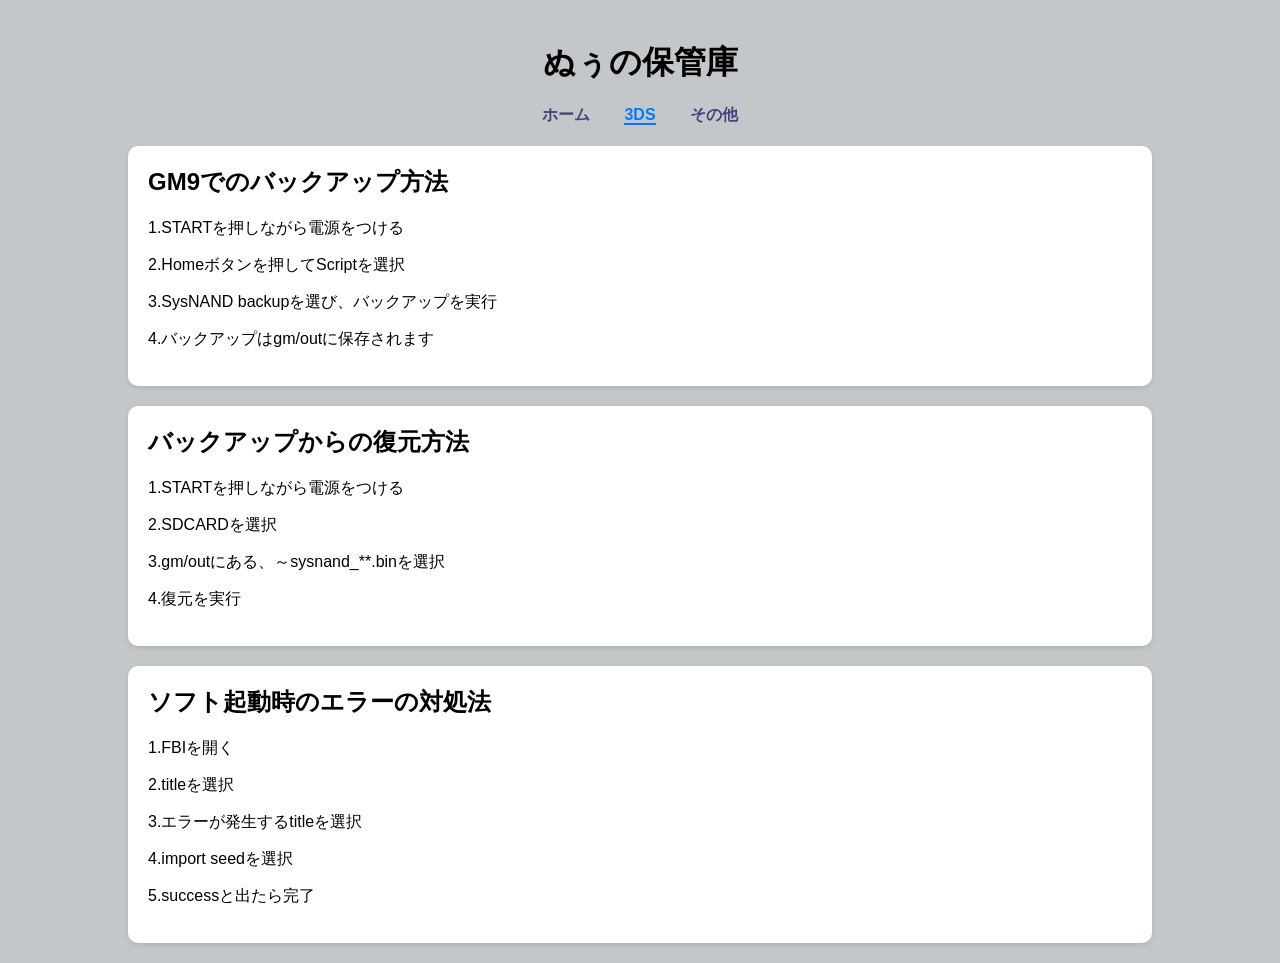
==== page2.html @ 7465a404 "Add files via upload" ====
<html lang="ja">
<head>
  <meta charset="UTF-8">
  <meta name="viewport" content="width=device-width, initial-scale=1.0">
  <title>大問</title>
  <link rel="stylesheet" href="style.css">
  
</head>

<script src="script.js"></script>
<body>

  <audio id="bgm" loop>
  <source src="music.mp3" type="audio/mpeg">
</audio>
<div class="container">
  <h1>ぬぅの保管庫</h1>

  <nav class="menu">
    <a href="index.html">ホーム</a>
    <a href="page2.html" class="active">3DS</a>
    <a href="page3.html">その他</a>
  </nav>

  <div class="section">
    <h2>GM9でのバックアップ方法</h2>
    <p>1.STARTを押しながら電源をつける</p>
    <p>2.Homeボタンを押してScriptを選択</p>
    <p>3.SysNAND backupを選び、バックアップを実行</p>
    <p>4.バックアップはgm/outに保存されます</p>
  </div>
  <div class="section">
    <h2>バックアップからの復元方法</h2>
    <p>1.STARTを押しながら電源をつける</p>
    <p>2.SDCARDを選択</p>
    <p>3.gm/outにある、～sysnand_**.binを選択</p>
    <p>4.復元を実行</p>
  </div>
   <div class="section">
    <h2>ソフト起動時のエラーの対処法</h2>
    <p>1.FBIを開く</p>
    <p>2.titleを選択</p>
    <p>3.エラーが発生するtitleを選択</p>
    <p>4.import seedを選択</p>
    <p>5.successと出たら完了</p>
  </div>
</div>

</body>
</html>
---- style.css ----
body { font-family: Arial; margin:0; background:#c4c7c9; }

.container { width:80%; margin:auto; padding:20px;
            position: relative;
}

h1 { text-align:center; margin-bottom:10px; }

.menu { text-align:center; margin:20px 0; }

.menu a { 
  margin:0 15px; 
  text-decoration:none; 
  font-weight:bold; 
  color:#44447d; 
}

.menu a.active {
  color:#007bff;
  border-bottom:2px solid #007bff;
}

.menu a:hover { color:#007bff; }

.link-box { text-align:center; margin-top:30px; }

.link-box a {
  background:#1da1f2; 
  color: rgb(255, 255, 255); 
  padding:10px 15px;
  border-radius:5px; 
  text-decoration:none; 
  font-weight:bold;
}

.section {
  background:rgb(255, 255, 255); 
  padding:20px; 
  margin-top:20px;
  border-radius:10px; 
  box-shadow:0 2px 5px rgba(0,0,0,0.1);
}
.link-box a {
  margin: 0 10px;
}

h2 { margin-top:0; }

.login-box {
  position: absolute;
  top: 20px;
  right: 20px;
  width: 250px;
}
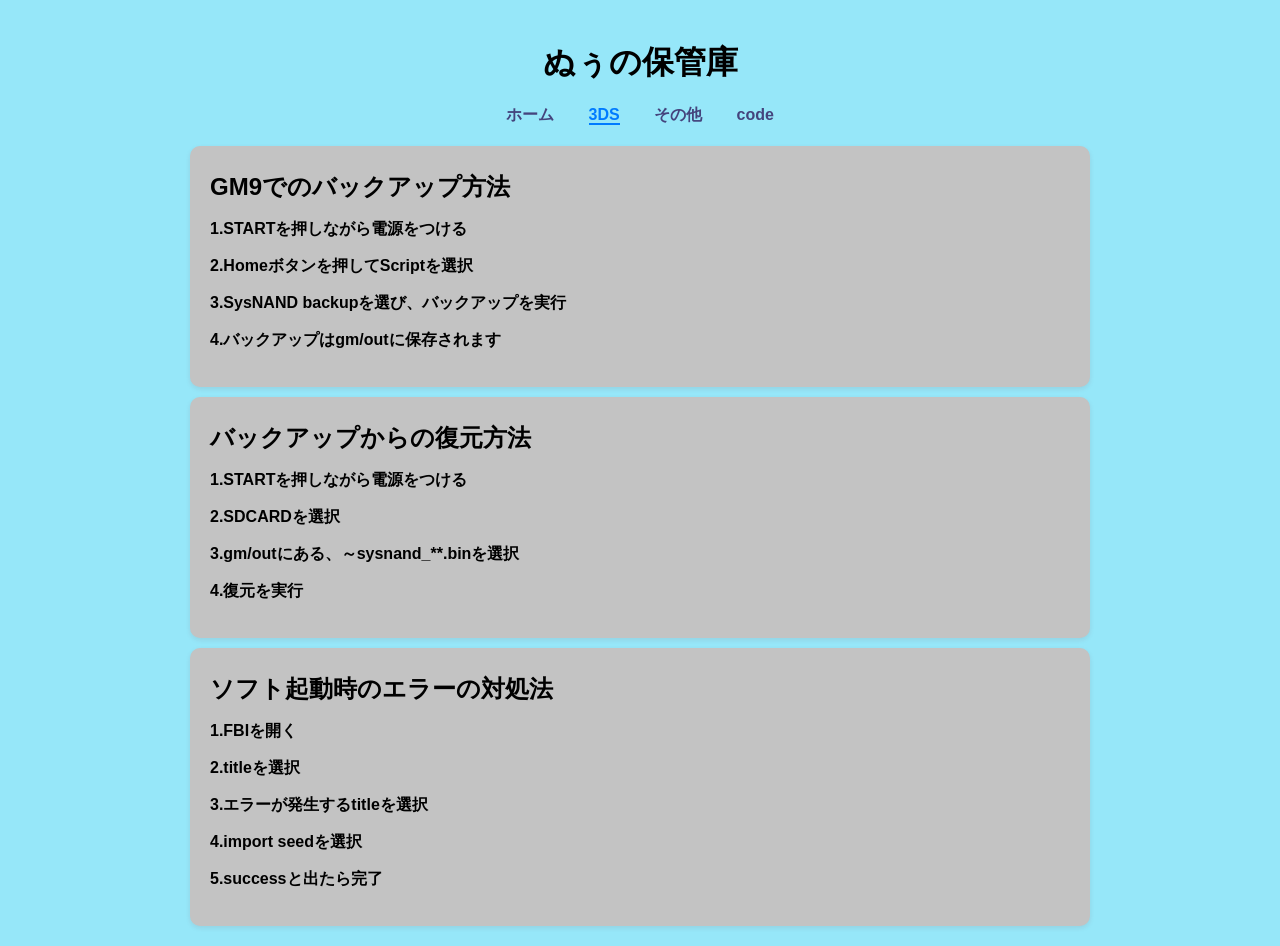
==== commit 12077f5c: "Add files via upload" ====
--- a/page2.html
+++ b/page2.html
@@ -20,6 +20,7 @@
     <a href="index.html">ホーム</a>
     <a href="page2.html" class="active">3DS</a>
     <a href="page3.html">その他</a>
+    <a href="page6.html">code</a>
   </nav>
 
   <div class="section">
--- a/style.css
+++ b/style.css
@@ -1,54 +1,184 @@
-body { font-family: Arial; margin:0; background:#c4c7c9; }
-
-.container { width:80%; margin:auto; padding:20px;
-            position: relative;
+body {
+  font-family: Arial;
+  margin: 0;
+   background: rgb(150, 231, 249);
+  font-size: 16px;
 }
 
-h1 { text-align:center; margin-bottom:10px; }
+/* =====================
+   全体コンテナ
+===================== */
+.container {
+  width: 90%;
+  max-width: 900px;
+  margin: auto;
+  padding: 20px;
+  position: relative;
+  font-weight: bold;
+}
 
-.menu { text-align:center; margin:20px 0; }
+/* =====================
+   見出し
+===================== */
+h1 {
+  text-align: center;
+  margin-bottom: 10px;
+}
 
-.menu a { 
-  margin:0 15px; 
-  text-decoration:none; 
-  font-weight:bold; 
-  color:#44447d; 
+h2 {
+  margin-top: 0;
+  margin: 5px 0;
+}
+
+/* =====================
+   メニュー
+===================== */
+.menu {
+  text-align: center;
+  margin: 20px 0;
+}
+
+.menu a {
+  margin: 0 15px;
+  text-decoration: none;
+  font-weight: bold;
+  color: #44447d;
 }
 
 .menu a.active {
-  color:#007bff;
-  border-bottom:2px solid #007bff;
+  color: #007bff;
+  border-bottom: 2px solid #007bff;
 }
 
-.menu a:hover { color:#007bff; }
+.menu a:hover {
+  color: #007bff;
+}
 
-.link-box { text-align:center; margin-top:30px; }
+/* =====================
+   リンクボックス
+===================== */
+.link-box {
+  text-align: center;
+  margin-top: 30px;
+}
 
 .link-box a {
-  background:#1da1f2; 
-  color: rgb(255, 255, 255); 
-  padding:10px 15px;
-  border-radius:5px; 
-  text-decoration:none; 
-  font-weight:bold;
-}
-
-.section {
-  background:rgb(255, 255, 255); 
-  padding:20px; 
-  margin-top:20px;
-  border-radius:10px; 
-  box-shadow:0 2px 5px rgba(0,0,0,0.1);
-}
-.link-box a {
+  background: #1a6fef;
+  color: #ffffff;
+  padding: 10px 15px;
+  border-radius: 5px;
+  text-decoration: none;
+  font-weight: bold;
   margin: 0 10px;
 }
 
-h2 { margin-top:0; }
+/* =====================
+   カード
+===================== */
+.section {
+  background: #c3c3c3;
+  padding: 20px;
+  margin-top: 10px;
+  border-radius: 10px;
+  box-shadow: 0 2px 5px rgba(135, 34, 34, 0.1);
+}
 
-.login-box {
+.special-card {
+  background: linear-gradient(135deg, #6883ce, #1c1f2a);
+  color: white;
+  border-radius: 10px;
+  box-shadow: 0 4px 10px rgba(0,0,0,0.3);
   position: absolute;
   top: 20px;
   right: 20px;
   width: 250px;
+}
+
+.main-content {
+  background: #f5f3f3;
+  padding: 20px;
+  margin-top: 10px;
+  border-radius: 10px;
+  box-shadow: 0 2px 5px rgba(135, 34, 34, 0.1);
+
+}
+
+
+/* =====================
+  結果カード
+===================== */
+
+
+.result-box {
+  position: absolute;
+  top: 10px;
+  right: 20px;
+  width: 200px;
+  z-index: 10;
+  padding: 10px;
+  font-size: 14px;
+  background: #fff;
+  border-radius: 8px;
+}
+/* ==========解説=======*/
+.explanation {
+  margin-top: 8px;
+  font-size: 14px;
+  color: #444;
+  background: #f5f5f5;
+  padding: 8px;
+  border-radius: 6px;
+  display: none; 
+}
+
+/* =====================
+   ボタン
+===================== */
+button {
+  padding: 8px 12px;
+  margin-top: 5px;
+  border-radius: 5px;
+  cursor: pointer;
+}
+
+/* =====================
+   スマホ対応
+===================== */
+@media (max-width: 600px) {
+
+  .container {
+    width: 95%;
+    padding: 10px;
+  }
+
+  .section {
+    padding: 12px;
+    margin-top: 12px;
+  }
+
+  .menu {
+    display: flex;
+    flex-wrap: wrap;
+    justify-content: center;
+    gap: 8px;
+  }
+
+  .menu a {
+    font-size: 14px;
+    margin: 0;
+  }
+
+  button {
+    width: 100%;
+    font-size: 16px;
+    padding: 10px;
+  }
+
+  /* 固定レイアウト解除（重要） */
+  .login-box,
+  .result-box {
+    position: static !important;
+    width: 100%;
+    margin-top: 15px;
+  }
 }
